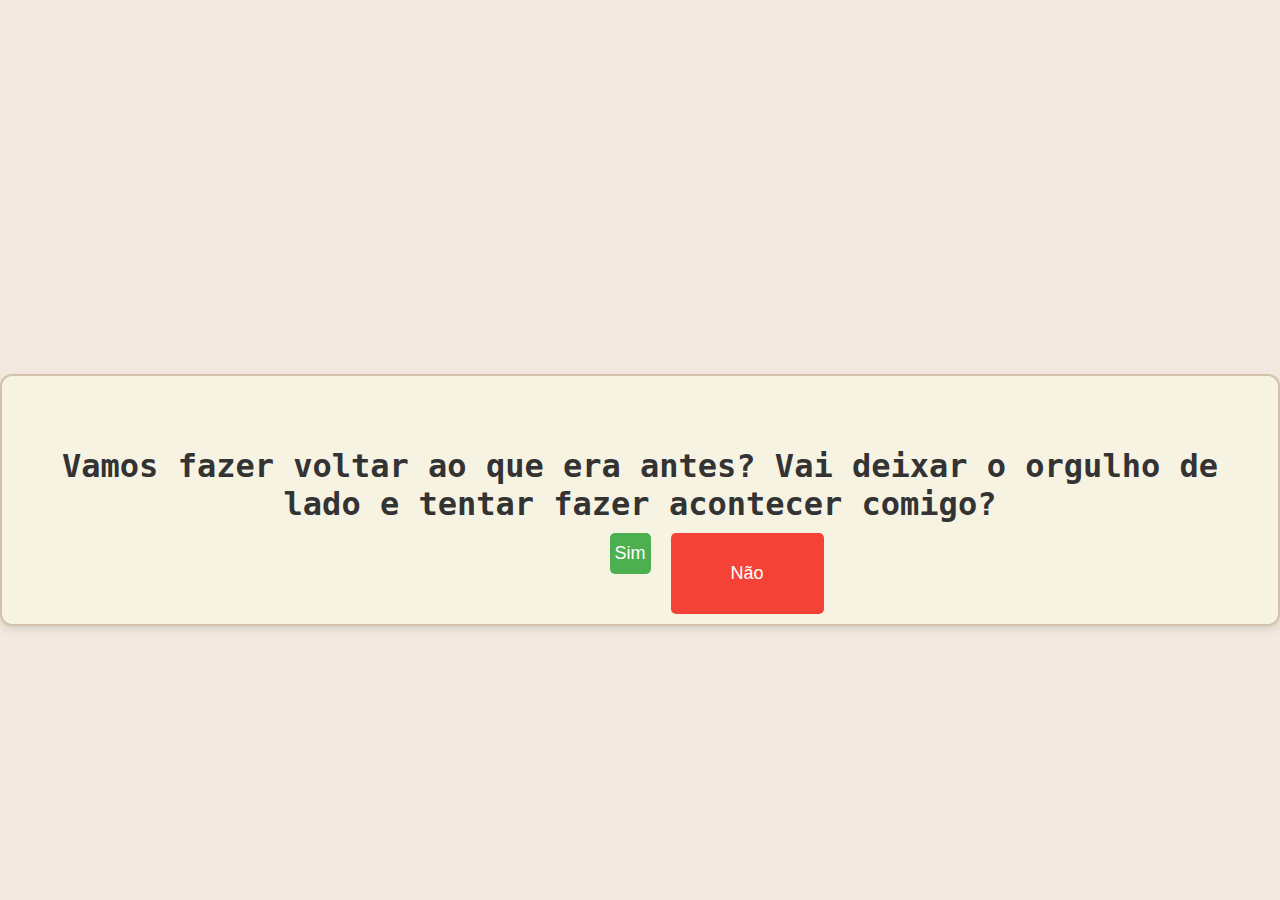
==== desculpa.html @ d11db6da "Rename desculpa to desculpa.html" ====
<!DOCTYPE html>
<html>
<head>
    <title>Página Protegida</title>
    <link rel="stylesheet" type="text/css" href="styles.css">
    <style>
        .container {
            text-align: center;
            margin-top: 100px;
        }
        .btn-yes {
            padding: 10px 5px;
            background-color: #4CAF50;
            color: #fff;
            border: none;
            cursor: pointer;
            margin-right: 20px;
        }
        .btn-no {
            padding: 30px 60px;
            background-color: #f44336;
            color: #fff;
            border: none;
            cursor: pointer;
            position: absolute; /* Adiciona a posição absoluta */
        }
    </style>
</head>
<body>
    <div class="container">
        <h1>Vamos fazer voltar ao que era antes? Vai deixar o orgulho de lado e tentar fazer acontecer comigo?</h1>
        <button class="btn-yes">Sim</button>
        <button class="btn-no" id="btn-no">Não</button>
    </div>

    <script>
        const btnNo = document.getElementById('btn-no');

        btnNo.addEventListener('mouseenter', () => {
            // Gere posições aleatórias dentro da janela do navegador,
            // garantindo que o botão "Não" não se sobreponha a si mesmo
            const maxX = window.innerWidth - btnNo.clientWidth;
            const maxY = window.innerHeight - btnNo.clientHeight;
            let randomX, randomY;

            do {
                randomX = Math.random() * maxX;
                randomY = Math.random() * maxY;
            } while (
                randomX + btnNo.clientWidth > btnNo.offsetLeft &&
                randomX < btnNo.offsetLeft + btnNo.clientWidth &&
                randomY + btnNo.clientHeight > btnNo.offsetTop &&
                randomY < btnNo.offsetTop + btnNo.clientHeight
            );

            // Define a posição do botão "Não" para as posições aleatórias
            btnNo.style.left = randomX + 'px';
            btnNo.style.top = randomY + 'px';
        });
    </script>
</body>
</html>
---- styles.css ----
body {
    font-family: 'Courier Prime', monospace;
    background-color: #f3e9e0;
    margin: 0;
    padding: 0;
    display: flex;
    justify-content: center;
    align-items: center;
    height: 100vh;
}

.container {
    text-align: center;
    background-color: #f7f3e3;
    padding: 50px;
    border: 2px solid #d3c1a9;
    border-radius: 12px;
    box-shadow: 0 4px 8px rgba(0, 0, 0, 0.1);
}

h1 {
    color: #333;
    font-size: 2em;
    margin-bottom: 10px;
}

p {
    margin-bottom: 20px;
    font-size: 18px;
}

strong {
    color: #0056b3;
    font-weight: bold;
}

em {
    font-style: italic;
}

small {
    font-size: 12px;
    color: #888;
}

input {
    padding: 10px;
    margin: 10px;
    font-size: 16px;
}

button {
    background-color: #2e8b57;  /* cor verde retrô */
    color: white;
    padding: 15px 30px;
    font-size: 18px;
    cursor: pointer;
    border: none;
    border-radius: 5px;
}
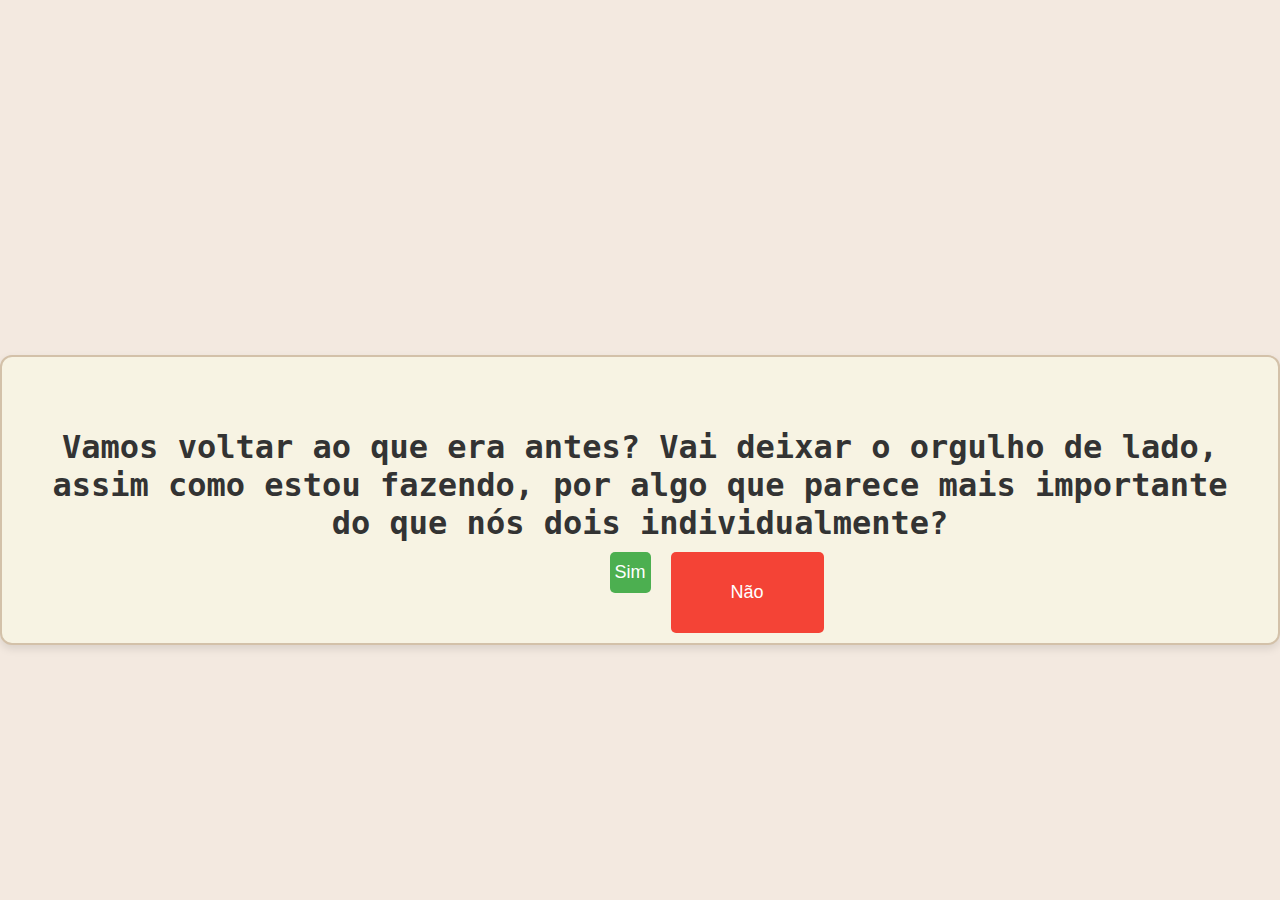
==== commit bb061b89: "Update desculpa.html" ====
--- a/desculpa.html
+++ b/desculpa.html
@@ -1,7 +1,7 @@
 <!DOCTYPE html>
 <html>
 <head>
-    <title>Página Protegida</title>
+    <title>Desculpa</title>
     <link rel="stylesheet" type="text/css" href="styles.css">
     <style>
         .container {
@@ -28,7 +28,7 @@
 </head>
 <body>
     <div class="container">
-        <h1>Vamos fazer voltar ao que era antes? Vai deixar o orgulho de lado e tentar fazer acontecer comigo?</h1>
+        <h1>Vamos voltar ao que era antes? Vai deixar o orgulho de lado, assim como estou fazendo, por algo que parece mais importante do que nós dois individualmente?</h1>
         <button class="btn-yes">Sim</button>
         <button class="btn-no" id="btn-no">Não</button>
     </div>
